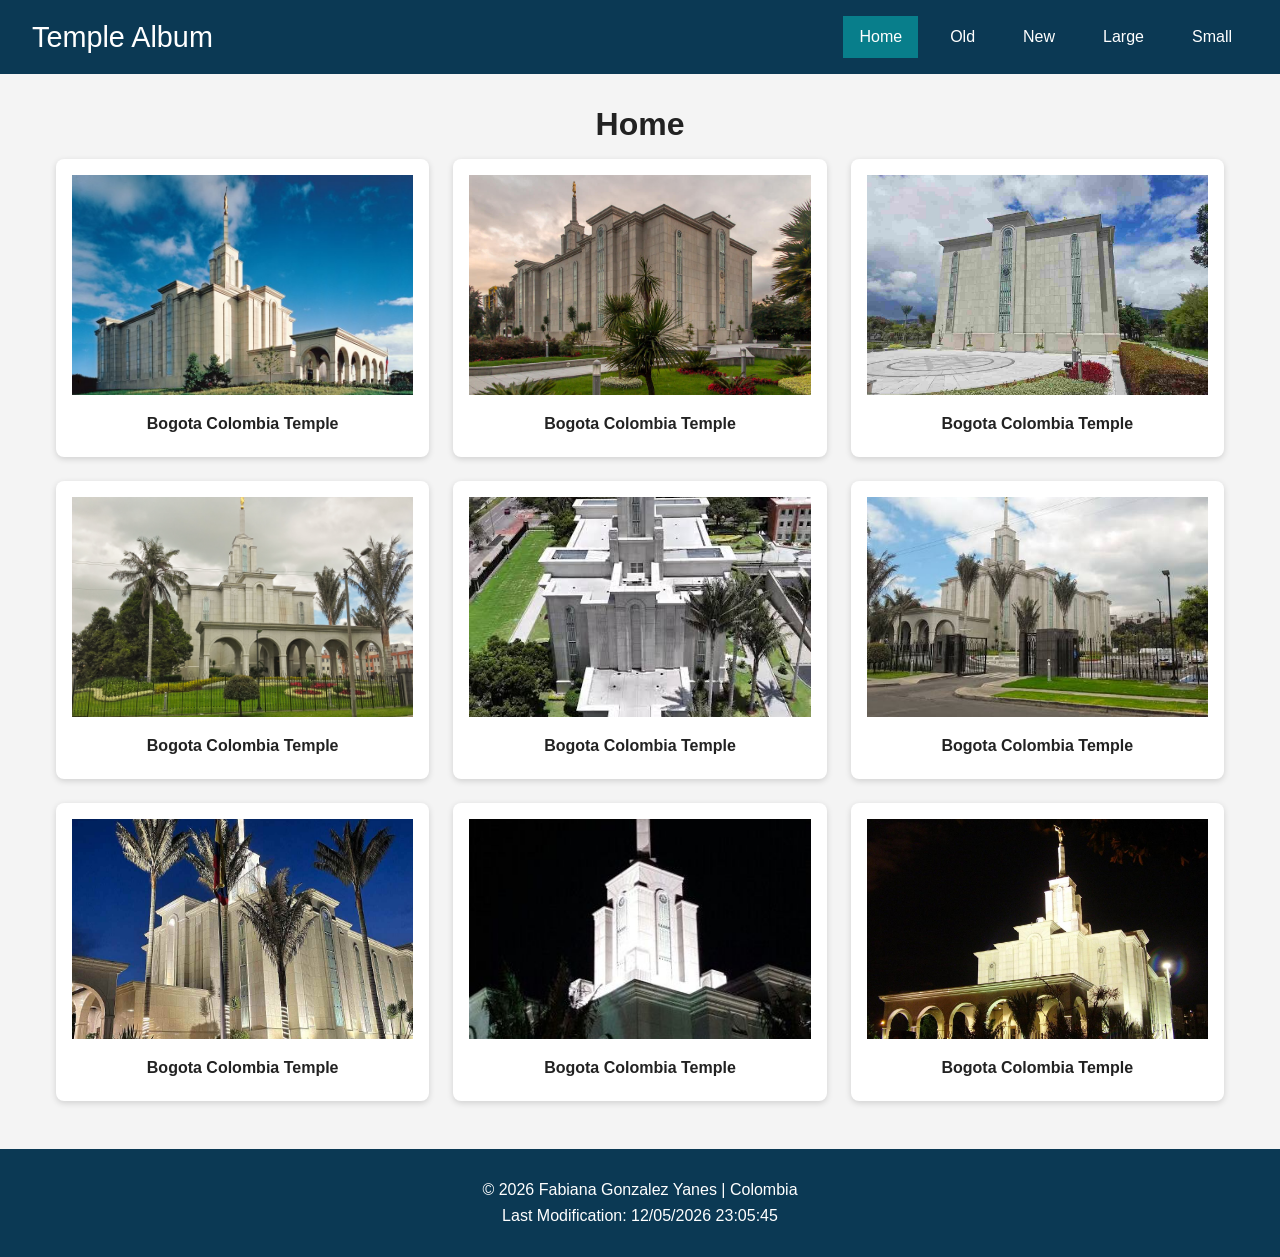
==== temples.html @ aae23e36 "Complete WDD 131 Week 02 Temple Album" ====
<!DOCTYPE html>
<html lang="en">
<head>
    <meta charset="UTF-8">
    <meta name="viewport" content="width=device-width, initial-scale=1.0">
    <meta name="description" content="A responsive album showcasing beautiful temples.">
    <meta name="author" content="Fabiana Gonzalez Yanes">
    <title>Temple Album | WDD 131</title>
    <link rel="stylesheet" href="styles/temples.css">
    <link rel="stylesheet" href="styles/temples-large.css">
    <script src="scripts/temples.js" defer></script>
</head>
<body>
    <header>
        <p class="site-title">Temple Album</p>
        <button id="menu-button" aria-label="Open navigation menu" aria-expanded="false">
            ☰
        </button>
        <nav id="navigation">
            <a href="#" class="active">Home</a>
            <a href="#">Old</a>
            <a href="#">New</a>
            <a href="#">Large</a>
            <a href="#">Small</a>
        </nav>
    </header>

    <main>
        <h1>Home</h1>
        
         <div class="temple-gallery">
<figure>
    <img src="images/templobogota.jpeg" alt="Bogota Colombia Temple front view" loading="lazy">
    <figcaption>Bogota Colombia Temple</figcaption>
</figure>

<figure>
    <img src="images/templobogota1.jpg" alt="Bogota Colombia Temple left side" loading="lazy">
    <figcaption>Bogota Colombia Temple</figcaption>
</figure>

<figure>
    <img src="images/templobogota2.jpg" alt="Bogota Colombia Temple back side" loading="lazy">
    <figcaption>Bogota Colombia Temple</figcaption>
</figure>

<figure>
    <img src="images/templobogota4.jpg" alt="Bogota Colombia Temple street view" loading="lazy">
    <figcaption>Bogota Colombia Temple</figcaption>
</figure>

<figure>
    <img src="images/templobogota5.jpg" alt="Bogota Colombia Temple sky view" loading="lazy">
    <figcaption>Bogota Colombia Temple</figcaption>
</figure>

<figure>
    <img src="images/templobogota6.jpg" alt="Bogota Colombia Temple Gate view" loading="lazy">
    <figcaption>Bogota Colombia Temple</figcaption>
</figure>

<figure>
    <img src="images/templobogotanight.jpg" alt="Bogota Colombia Temple night view" loading="lazy">
    <figcaption>Bogota Colombia Temple</figcaption>
</figure>

<figure>
    <img src="images/templobogotanight2.jpg" alt="Bogota Colombia Temple night view" loading="lazy">
    <figcaption>Bogota Colombia Temple</figcaption>
</figure>

<figure>
    <img src="images/templobogotanight3.jpg" alt="Bogota Colombia Temple night view" loading="lazy">
    <figcaption>Bogota Colombia Temple</figcaption>
</figure>

    </div>
    </main>

    <footer>
        <p>&copy; <span id="currentyear"></span> Fabiana Gonzalez Yanes | Colombia</p>
        <p id="lastModified"></p>
    </footer>
</body>
</html>
---- styles/temples.css ----
/* General styles */
* {
    margin: 0;
    padding: 0;
    box-sizing: border-box;
}

body {
    font-family: Arial, sans-serif;
    background-color: #f4f4f4;
    color: #222;
}

/* Header */
header {
    background-color: #0b3954;
    color: white;
    padding: 1rem;
    text-align: center;
}

.site-title {
    font-size: 1.8rem;
    margin-bottom: 1rem;
}

/* Hamburger button */
#menu-button {
    background: none;
    border: none;
    color: white;
    font-size: 2rem;
    cursor: pointer;
    margin-bottom: 1rem;
}

/* Navigation */
nav {
    display: none;
    flex-direction: column;
    gap: 0.5rem;
}

nav.open {
    display: flex;
}

nav a {
    color: white;
    text-decoration: none;
    padding: 0.75rem;
    display: block;
}

nav a:hover,
nav a.active {
    background-color: #087e8b;
    color: white;
}

/* Main content */
main {
    max-width: 800px;
    margin: 0 auto;
    padding: 1rem;
}

main h1 {
    text-align: center;
    margin: 1rem 0;
}

/* Temple gallery */
.temple-gallery {
    display: grid;
    grid-template-columns: 1fr;
    gap: 1.5rem;
}

figure {
    background-color: white;
    padding: 1rem;
    text-align: center;
    border-radius: 8px;
    box-shadow: 0 2px 6px rgba(0, 0, 0, 0.15);
}

figure img {
    width: 100%;
    height: 250px;
    object-fit: cover;
    display: block;
    margin-bottom: 0.75rem;
}

figcaption {
    font-weight: bold;
    padding: 0.5rem;
}

/* Footer */
footer {
    background-color: #0b3954;
    color: white;
    text-align: center;
    padding: 1.5rem;
    margin-top: 2rem;
}

footer p {
    margin: 0.5rem;
}
---- styles/temples-large.css ----
/* Larger screens: tablets and desktop */
@media screen and (min-width: 700px) {

    /* Header */
    header {
        display: flex;
        justify-content: space-between;
        align-items: center;
        padding: 1rem 2rem;
    }

    .site-title {
        margin-bottom: 0;
    }

    /* Hide hamburger button */
    #menu-button {
        display: none;
    }

    /* Desktop navigation */
    nav {
        display: flex;
        flex-direction: row;
        gap: 1rem;
    }

    nav a {
        padding: 0.75rem 1rem;
    }

    /* Main content */
    main {
        max-width: 1200px;
    }

    /* Three-column gallery */
    .temple-gallery {
        grid-template-columns: repeat(3, 1fr);
        gap: 1.5rem;
    }

    figure img {
        height: 220px;
    }
}
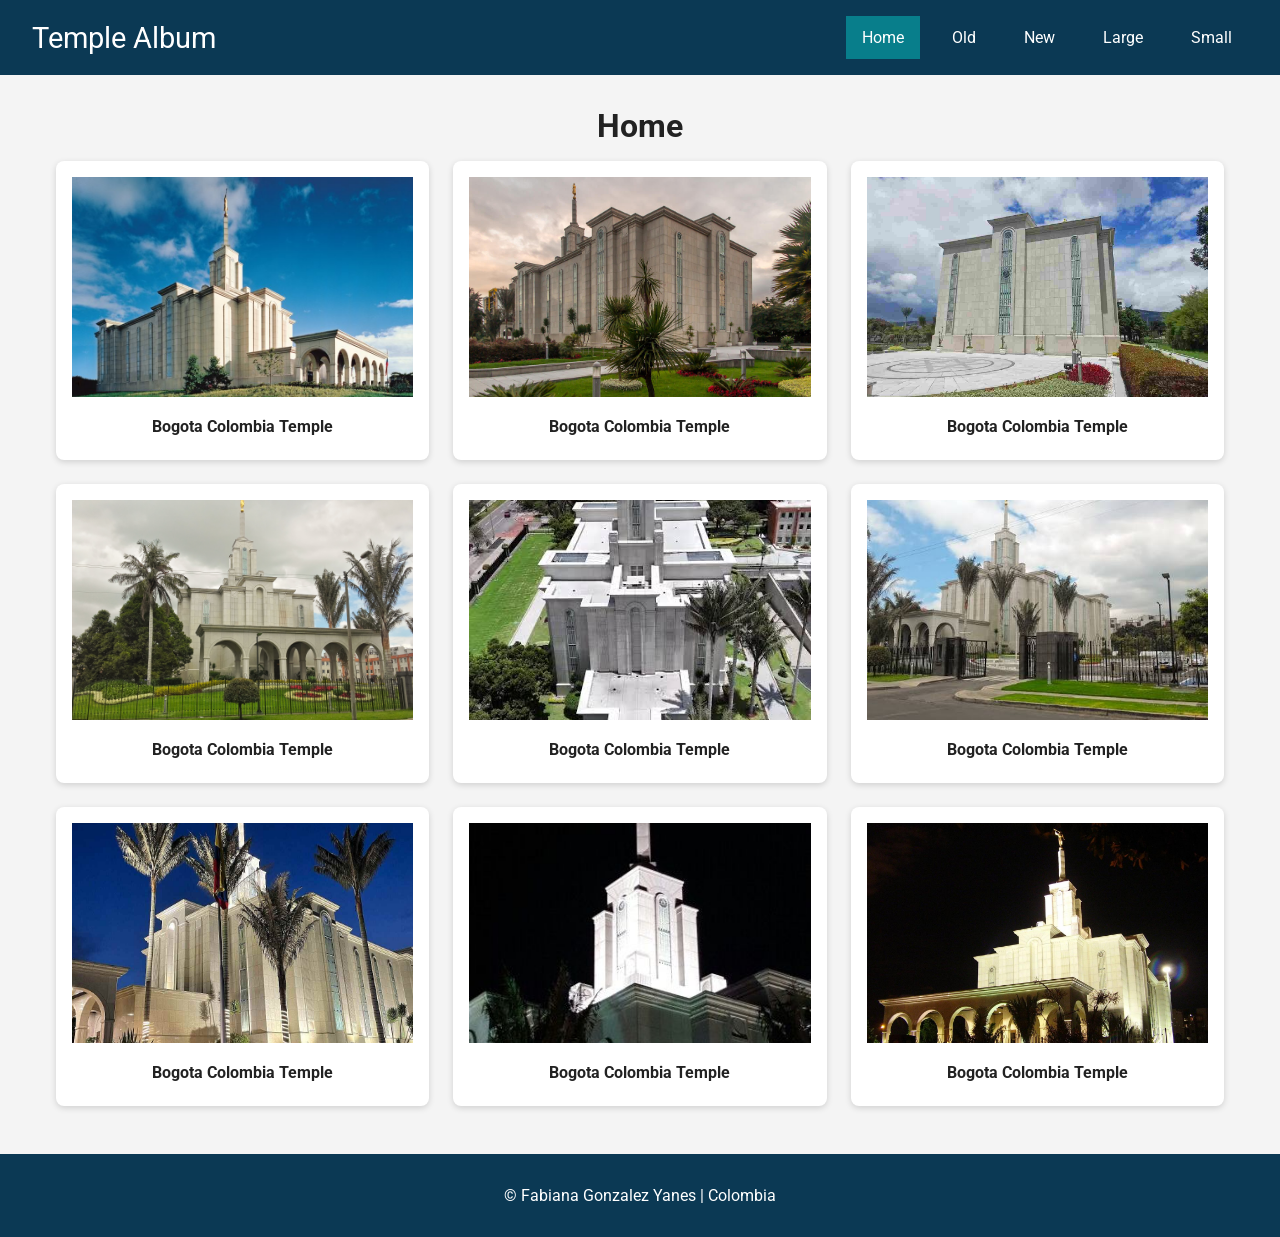
==== commit 4ef0294e: "Add Google Fonts to Temple Album" ====
--- a/temples.html
+++ b/temples.html
@@ -7,9 +7,16 @@
     <meta name="description" content="A responsive album showcasing beautiful temples.">
     <meta name="author" content="Fabiana Gonzalez Yanes">
     <title>Temple Album | WDD 131</title>
+   
+    <!-- Google Fonts -->
+    <link rel="preconnect" href="https://fonts.googleapis.com">
+    <link rel="preconnect" href="https://fonts.gstatic.com" crossorigin>
+    <link href="https://fonts.googleapis.com/css2?family=Roboto:wght@400;500;700&display=swap" rel="stylesheet">
+
+    <!-- CSS -->
     <link rel="stylesheet" href="styles/temples.css">
     <link rel="stylesheet" href="styles/temples-large.css">
-    <script src="scripts/temples.js" defer></script>
+
 </head>
 <body>
     <header>
--- a/styles/temples.css
+++ b/styles/temples.css
@@ -7,7 +7,7 @@
 }
 
 body {
-    font-family: Arial, sans-serif;
+    font-family: 'Roboto', sans-serif;
     background-color: #f4f4f4;
     color: #222;
 }
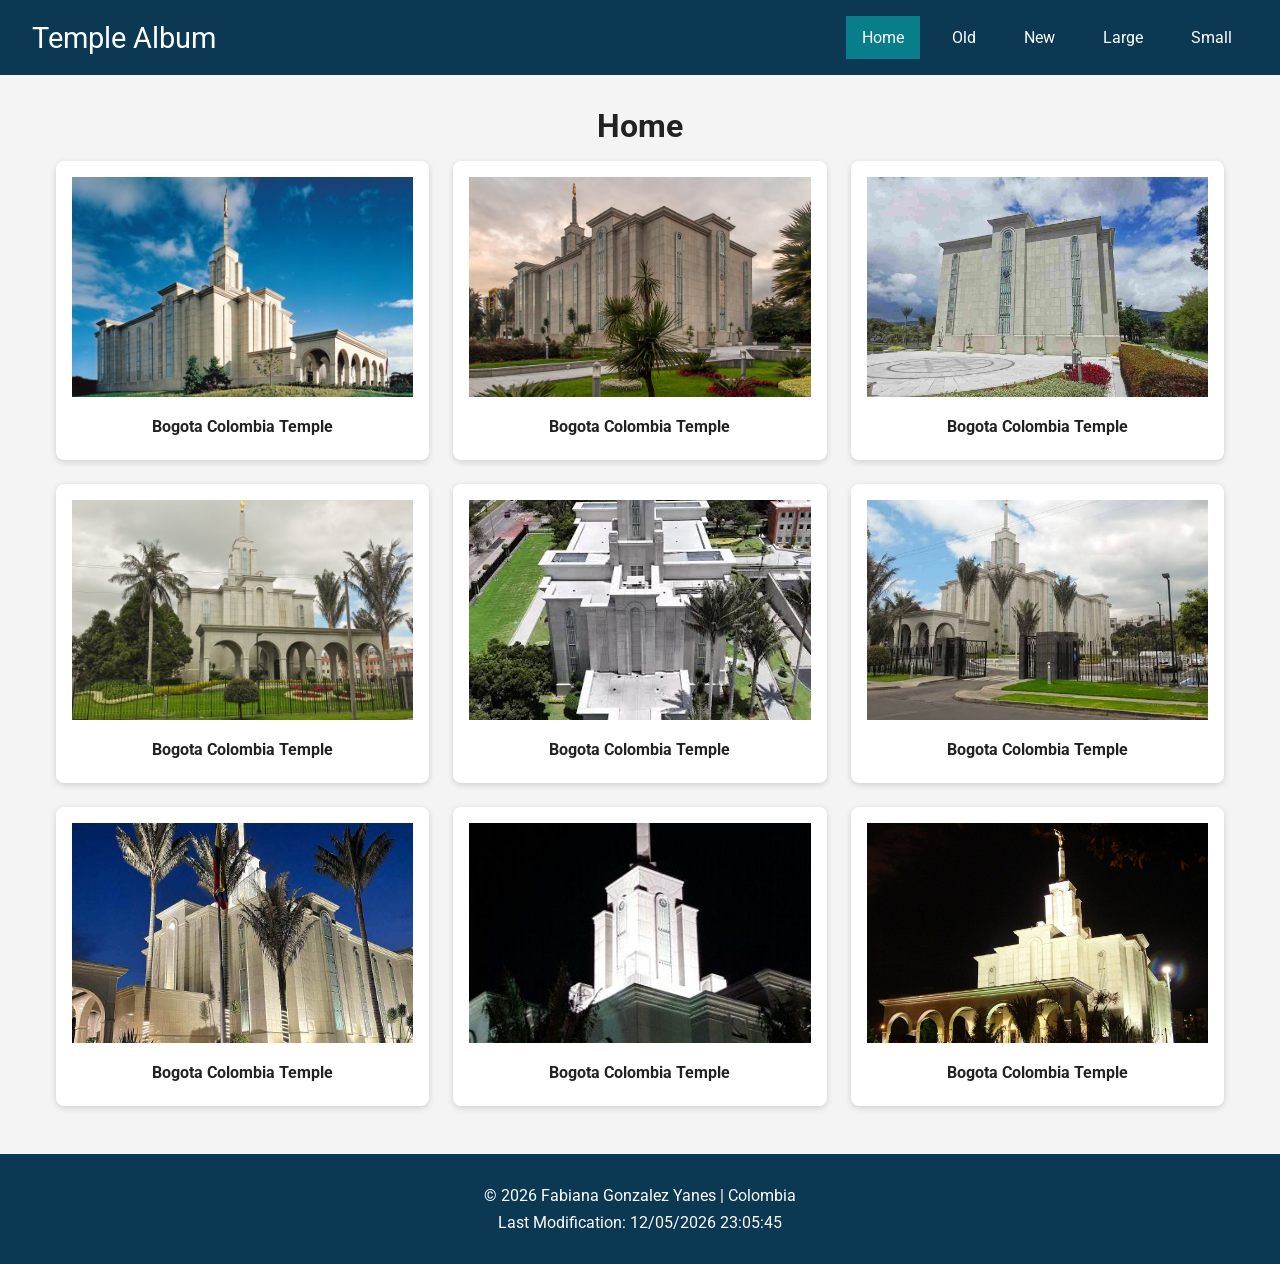
==== commit 1392ec98: "Fix Temple Album JavaScript reference" ====
--- a/temples.html
+++ b/temples.html
@@ -16,6 +16,7 @@
     <!-- CSS -->
     <link rel="stylesheet" href="styles/temples.css">
     <link rel="stylesheet" href="styles/temples-large.css">
+    <script src="scripts/temples.js" defer></script>
 
 </head>
 <body>
